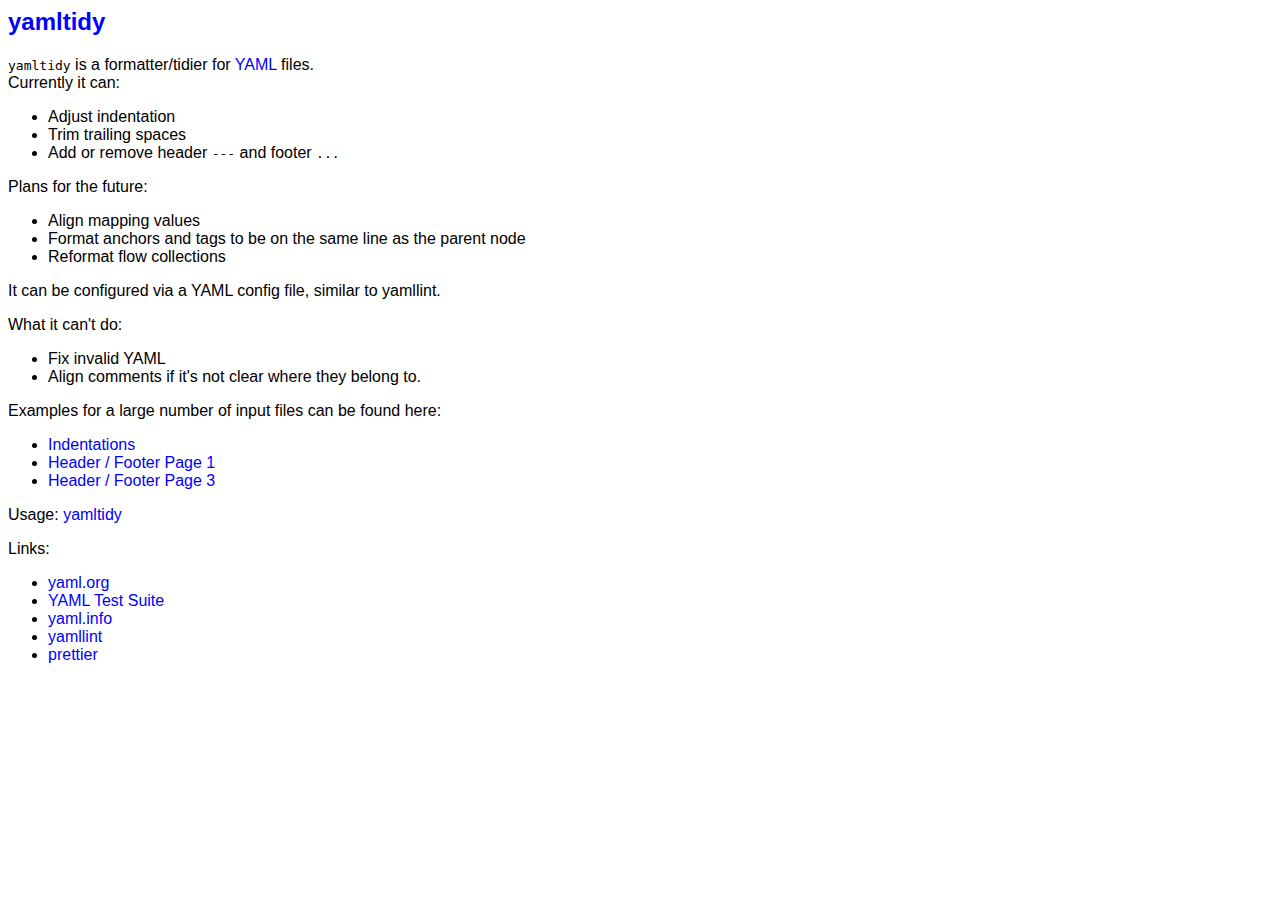
==== index.html @ d8f3a962 "Generate HTML" ====
<html>
<head>
<title>yamltidy</title>
<link rel="stylesheet" type="text/css" href="css/main.css">
<link rel="stylesheet" type="text/css" href="css/yaml.css">
</head>
<body>
<h2><a href="https://github.com/perlpunk/yamltidy">yamltidy</a></h2>

<code>yamltidy</code> is a formatter/tidier for <a href="https://yaml.org">YAML</a> files.
<br>
Currently it can:
<ul>
<li>Adjust indentation</li>
<li>Trim trailing spaces</li>
<li>Add or remove header <code>---</code> and footer <code>...</code>
</ul>
Plans for the future:
<ul>
<li>Align mapping values</li>
<li>Format anchors and tags to be on the same line as the parent node</li>
<li>Reformat flow collections</li>
</ul>

It can be configured via a YAML config file, similar to yamllint.
<p>
What it can't do:
<ul>
<li>Fix invalid YAML</li>
<li>Align comments if it's not clear where they belong to.
</ul>
</p>


<p>
Examples for a large number of input files can be found here:
<ul>
<li><a href="indent.html">Indentations</a></li>
<li><a href="header1.html">Header / Footer Page 1</a></li>
<li><a href="header2.html">Header / Footer Page 3</a></li>
</ul>

Usage:
<a href="https://github.com/perlpunk/yamltidy">yamltidy</a>

<p>
Links:
<ul>
<li><a href="https://yaml.org">yaml.org</a></li>
<li><a href="https://github.com/yaml/yaml-test-suite">YAML Test Suite</a></li>
<li><a href="https://www.yaml.info">yaml.info</a></li>
<li><a href="https://yamllint.readthedocs.io/en/stable/">yamllint</a></li>
<li><a href="https://github.com/prettier/prettier">prettier</a></li>
</ul>
</p>

</body></html>
---- css/main.css ----
body {
    font-family: Arial;
}
a {
    color: blue;
    text-decoration: none;
}
a:hover {
    background-color: #ccc;
}
pre.taglist a {
    color: #555;
}
table.highlight {
    border: 1px solid #bbb;
    border-collapse: collapse;
    box-shadow: 2px 2px 4px 1px grey;
}
table.highlight tr th, table.highlight tr td {
    border: 1px solid #bbb;
    padding: 2px 3px 2px 3px;
    vertical-align: top;
}
table.highlight tr td.yaml {
    max-width: 20em;
    font-size: 93%;
}
table.highlight tr td.id {
    font-size: 110%;
    background-color: #f8f8f8;
}
table.highlight tr td.id:target {
    background-color: yellow;
}
table.highlight tr td.input {
    border-right: 3px solid #bbb;
}
table.highlight tr th {
    background-color: #f8f8f8;
    border-bottom: 3px solid #bbb;
}
pre {
    max-width: 20em;
    padding: 2px;
    overflow-x: auto;
}
pre.error {
    border: 1px solid red;
}
pre.diff {
    border: 1px solid #ff9900;
}
---- css/yaml.css ----
span.anchor { color: green; }
/*
span.indent { background-color: #e8e8e8; }
*/
span.dash { font-weight: bold; color: magenta; }
span.colon { font-weight: bold; color: magenta; }
span.question { font-weight: bold; color: magenta; }
span.yaml_directive { color: red; }
span.tag_directive { color: red; }
span.tag { color: blue; }
span.comment { color: grey; }
span.eol { color: grey; }
span.alias { color: green; }
span.singlequote { font-weight: bold; color: green; }
span.doublequote { font-weight: bold; color: green; }
span.singlequoted { color: green; }
span.doublequoted { color: green; }
span.literal { font-weight: bold; color: magenta; }
span.folded { font-weight: bold; color: magenta; }
span.doc_start { font-weight: bold; }
span.doc_end { font-weight: bold; }
span.block_scalar_content { color: #aa7700; border-left: 2px solid #999; margin-left: -2px; }
span.tab { background-color: lightblue; }
span.error { background-color: #ff8888; }
span.trailing_space { border: 1px solid red; margin: -1px; background-color: #eee; }
span.flowseq_start { font-weight: bold; color: magenta; }
span.flowseq_end { font-weight: bold; color: magenta; }
span.flowmap_start { font-weight: bold; color: magenta; }
span.flowmap_end { font-weight: bold; color: magenta; }
span.flow_comma { font-weight: bold; color: magenta; }
span.plainkey { color: #224499; }
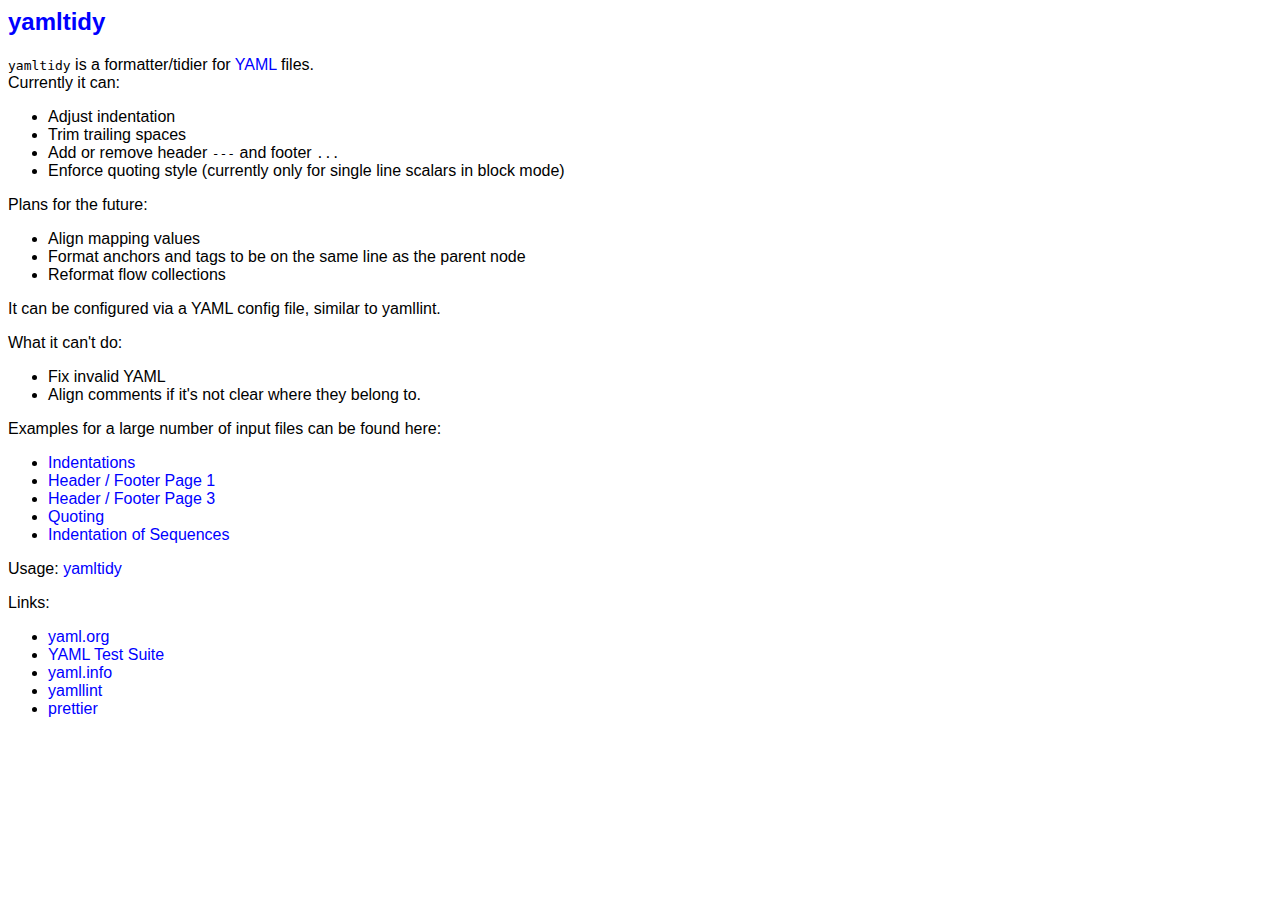
==== commit da105eb4: "Generate HTML" ====
--- a/index.html
+++ b/index.html
@@ -14,6 +14,7 @@
 <li>Adjust indentation</li>
 <li>Trim trailing spaces</li>
 <li>Add or remove header <code>---</code> and footer <code>...</code>
+<li>Enforce quoting style (currently only for single line scalars in block mode)
 </ul>
 Plans for the future:
 <ul>
@@ -38,6 +39,8 @@
 <li><a href="indent.html">Indentations</a></li>
 <li><a href="header1.html">Header / Footer Page 1</a></li>
 <li><a href="header2.html">Header / Footer Page 3</a></li>
+<li><a href="quote.html">Quoting</a></li>
+<li><a href="seqindent.html">Indentation of Sequences</a></li>
 </ul>
 
 Usage:
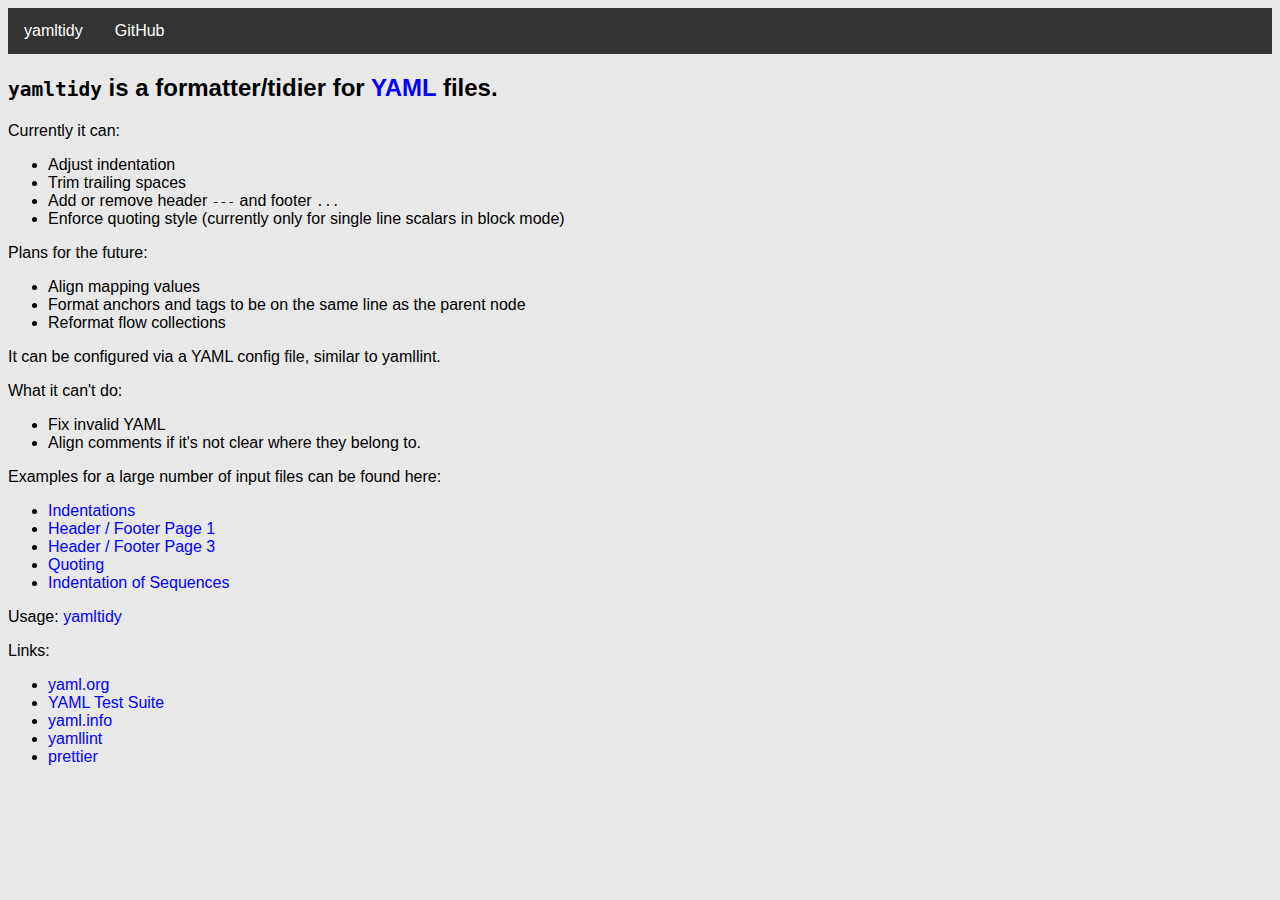
==== commit 7f79277a: "Update" ====
--- a/index.html
+++ b/index.html
@@ -5,10 +5,13 @@
 <link rel="stylesheet" type="text/css" href="css/yaml.css">
 </head>
 <body>
-<h2><a href="https://github.com/perlpunk/yamltidy">yamltidy</a></h2>
+<ul class="nav">
+  <li><a class="active" href="/">yamltidy</a></li>
+  <li><a href="https://github.com/perlpunk/yamltidy">GitHub</a></li>
+</ul>
 
-<code>yamltidy</code> is a formatter/tidier for <a href="https://yaml.org">YAML</a> files.
-<br>
+<h2><code>yamltidy</code> is a formatter/tidier for <a
+href="https://yaml.org">YAML</a> files.</h2>
 Currently it can:
 <ul>
 <li>Adjust indentation</li>
--- a/css/main.css
+++ b/css/main.css
@@ -1,4 +1,5 @@
 body {
+    background-color: #e8e8e8;
     font-family: Arial;
 }
 a {
@@ -51,3 +52,27 @@
     border: 1px solid #ff9900;
 }
 
+ul.nav {
+  list-style-type: none;
+  margin: 0;
+  margin-bottom: 5px;
+  padding: 0;
+  overflow: hidden;
+  background-color: #333;
+}
+
+ul.nav li {
+  float: left;
+}
+
+ul.nav li a {
+  display: block;
+  color: white;
+  text-align: center;
+  padding: 14px 16px;
+  text-decoration: none;
+}
+
+ul.nav li a:hover {
+  background-color: #111;
+}
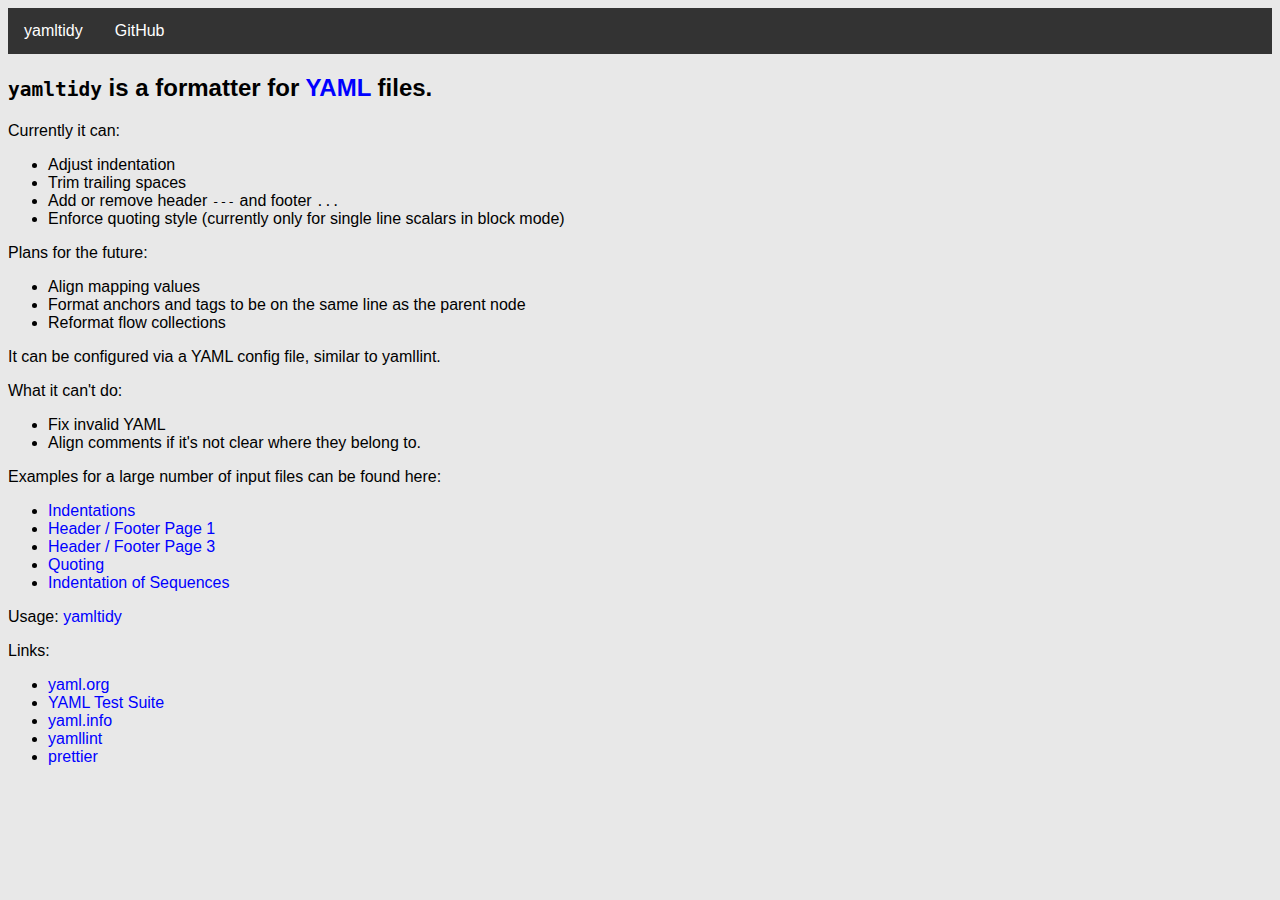
==== commit 9dd19094: "WIP" ====
--- a/index.html
+++ b/index.html
@@ -6,11 +6,11 @@
 </head>
 <body>
 <ul class="nav">
-  <li><a class="active" href="/">yamltidy</a></li>
+  <li><a class="active" href="index.html">yamltidy</a></li>
   <li><a href="https://github.com/perlpunk/yamltidy">GitHub</a></li>
 </ul>
 
-<h2><code>yamltidy</code> is a formatter/tidier for <a
+<h2><code>yamltidy</code> is a formatter for <a
 href="https://yaml.org">YAML</a> files.</h2>
 Currently it can:
 <ul>
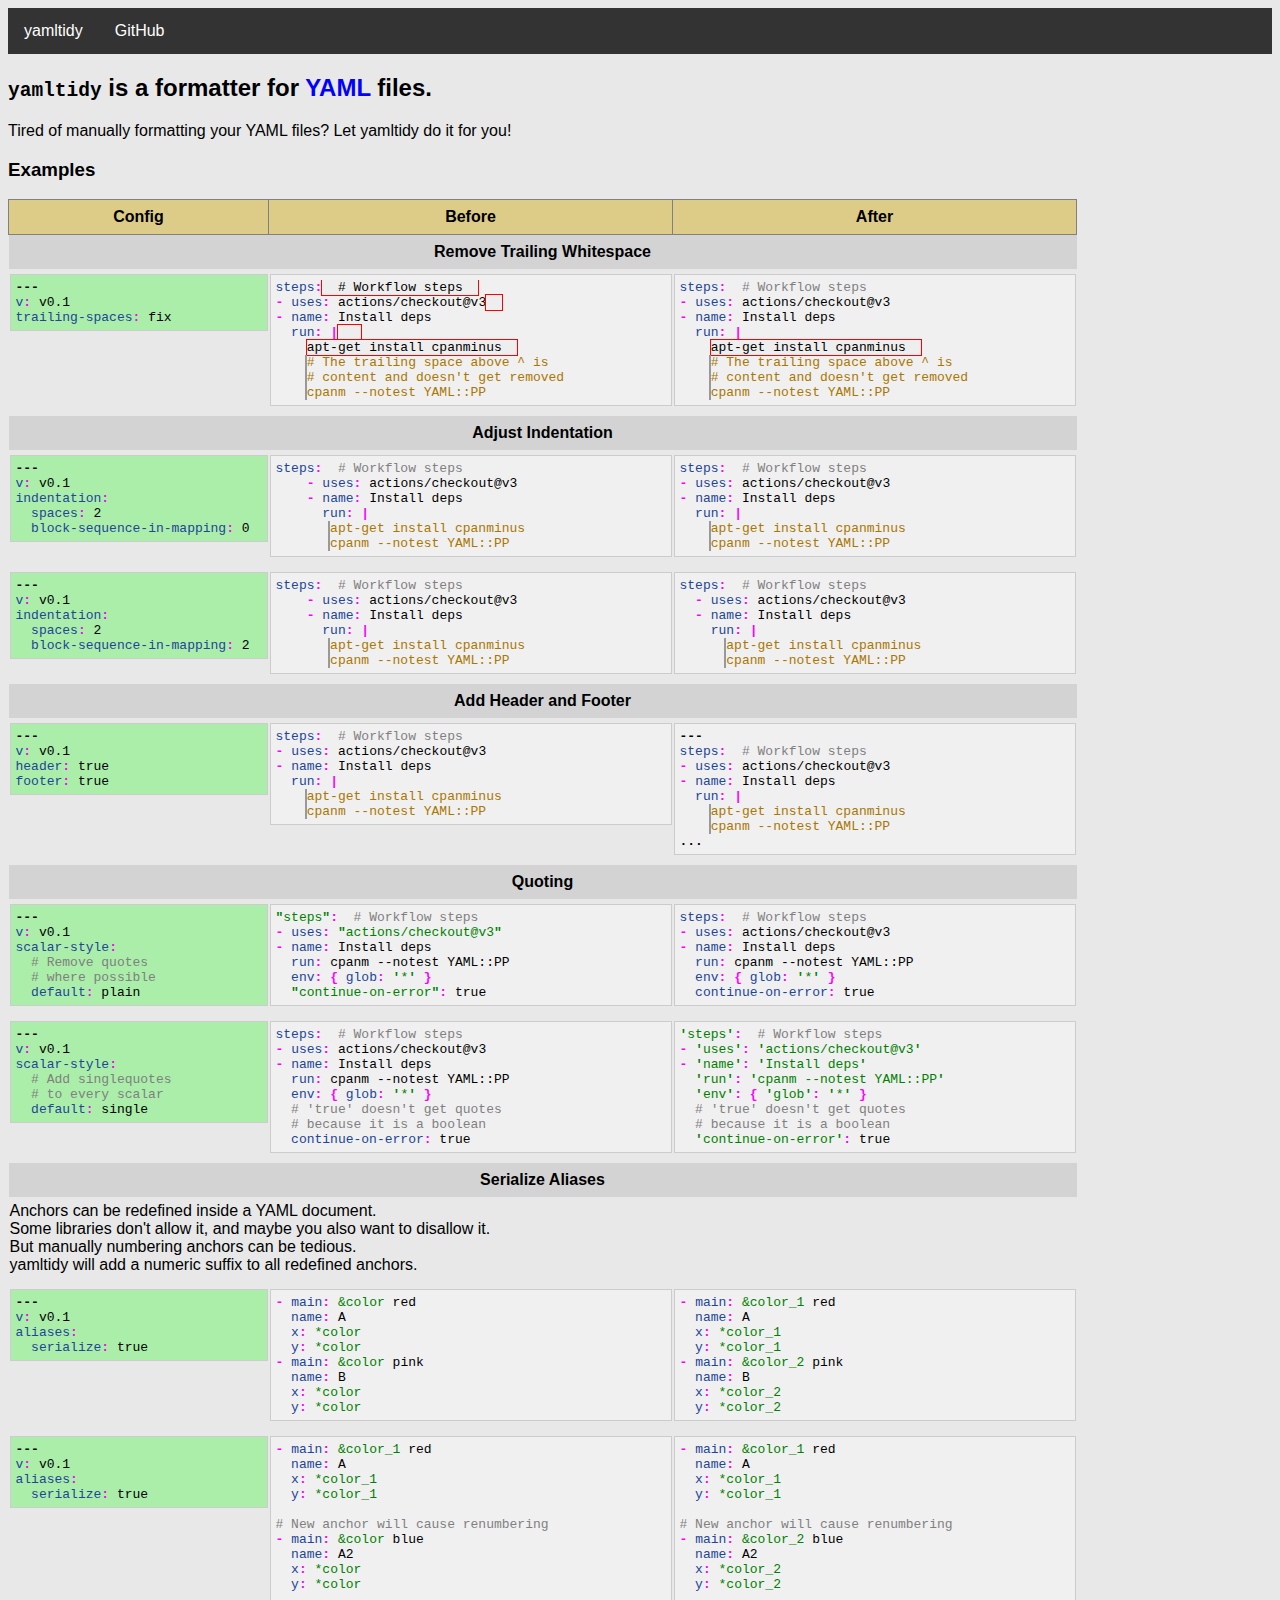
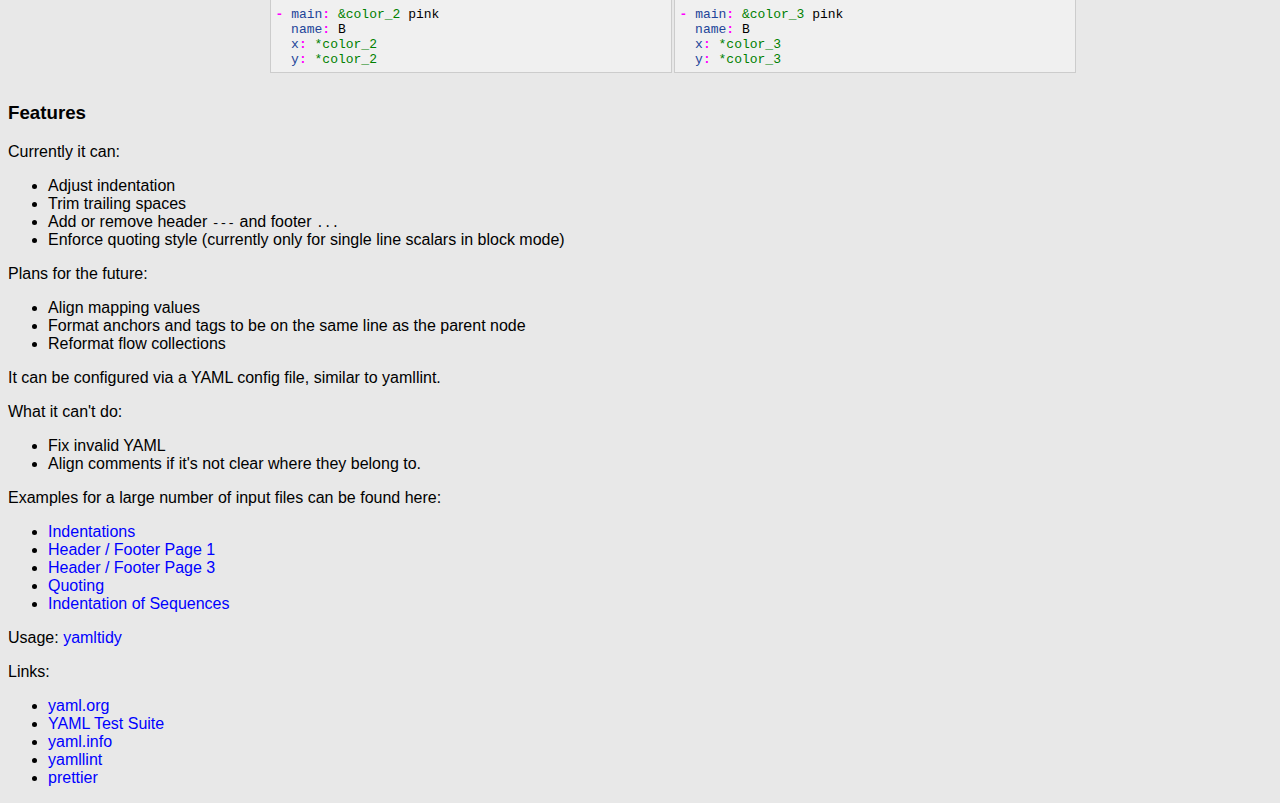
==== commit 2fdf5dd8: "Generate HTML" ====
--- a/index.html
+++ b/index.html
@@ -10,8 +10,230 @@
   <li><a href="https://github.com/perlpunk/yamltidy">GitHub</a></li>
 </ul>
 
-<h2><code>yamltidy</code> is a formatter for <a
-href="https://yaml.org">YAML</a> files.</h2>
+<h2><code>yamltidy</code> is a formatter for <a href="https://yaml.org">YAML</a> files.</h2>
+
+Tired of manually formatting your YAML files? Let yamltidy do it for you!
+
+<h3>Examples</h3>
+
+<table class="yaml-example">
+<tr class="columns"><th>Config</th><th>Before</th><th>After</th></tr>
+<tr><th colspan="3">Remove Trailing Whitespace</th></tr>
+<tr><td class="config"><div class="yaml-codebox"><pre><span class="doc_start">---</span><span class="eol">
+</span><span class="plainkey">v</span><span class="colon">:</span><span class="default"> </span><span class="default">v0.1</span><span class="eol">
+</span><span class="plainkey">trailing-spaces</span><span class="colon">:</span><span class="default"> </span><span class="default">fix</span><span class="eol">
+</span></pre></div>
+</td><td><div class="yaml-codebox"><pre><span class="plainkey">steps</span><span class="colon">:</span><span class="trailing_space">  # Workflow steps  
+</span><span class="dash">-</span><span class="default"> </span><span class="plainkey">uses</span><span class="colon">:</span><span class="default"> </span><span class="default">actions/checkout@v3</span><span class="trailing_space">  
+</span><span class="dash">-</span><span class="default"> </span><span class="plainkey">name</span><span class="colon">:</span><span class="default"> </span><span class="default">Install deps</span><span class="eol">
+</span><span class="default">  </span><span class="plainkey">run</span><span class="colon">:</span><span class="default"> </span><span class="literal">|</span><span class="trailing_space">   
+</span><span class="indent">    </span><span class="trailing_space">apt-get install cpanminus  </span><span class="eol">
+</span><span class="indent">    </span><span class="block_scalar_content"># The trailing space above ^ is</span><span class="eol">
+</span><span class="indent">    </span><span class="block_scalar_content"># content and doesn&#39;t get removed</span><span class="eol">
+</span><span class="indent">    </span><span class="block_scalar_content">cpanm --notest YAML::PP</span><span class="eol">
+</span></pre></div>
+</td><td><div class="yaml-codebox"><pre><span class="plainkey">steps</span><span class="colon">:</span><span class="eol">  # Workflow steps
+</span><span class="dash">-</span><span class="default"> </span><span class="plainkey">uses</span><span class="colon">:</span><span class="default"> </span><span class="default">actions/checkout@v3</span><span class="eol">
+</span><span class="dash">-</span><span class="default"> </span><span class="plainkey">name</span><span class="colon">:</span><span class="default"> </span><span class="default">Install deps</span><span class="eol">
+</span><span class="default">  </span><span class="plainkey">run</span><span class="colon">:</span><span class="default"> </span><span class="literal">|</span><span class="eol">
+</span><span class="indent">    </span><span class="trailing_space">apt-get install cpanminus  </span><span class="eol">
+</span><span class="indent">    </span><span class="block_scalar_content"># The trailing space above ^ is</span><span class="eol">
+</span><span class="indent">    </span><span class="block_scalar_content"># content and doesn&#39;t get removed</span><span class="eol">
+</span><span class="indent">    </span><span class="block_scalar_content">cpanm --notest YAML::PP</span><span class="eol">
+</span></pre></div>
+</td></tr>
+
+<tr><th colspan="3">Adjust Indentation</th></tr>
+<tr><td class="config"><div class="yaml-codebox"><pre><span class="doc_start">---</span><span class="eol">
+</span><span class="plainkey">v</span><span class="colon">:</span><span class="default"> </span><span class="default">v0.1</span><span class="eol">
+</span><span class="plainkey">indentation</span><span class="colon">:</span><span class="eol">
+</span><span class="default">  </span><span class="plainkey">spaces</span><span class="colon">:</span><span class="default"> </span><span class="default">2</span><span class="eol">
+</span><span class="default">  </span><span class="plainkey">block-sequence-in-mapping</span><span class="colon">:</span><span class="default"> </span><span class="default">0</span><span class="eol">
+</span></pre></div>
+</td><td><div class="yaml-codebox"><pre><span class="plainkey">steps</span><span class="colon">:</span><span class="eol">  # Workflow steps
+</span><span class="default">    </span><span class="dash">-</span><span class="default"> </span><span class="plainkey">uses</span><span class="colon">:</span><span class="default"> </span><span class="default">actions/checkout@v3</span><span class="eol">
+</span><span class="default">    </span><span class="dash">-</span><span class="default"> </span><span class="plainkey">name</span><span class="colon">:</span><span class="default"> </span><span class="default">Install deps</span><span class="eol">
+</span><span class="default">      </span><span class="plainkey">run</span><span class="colon">:</span><span class="default"> </span><span class="literal">|</span><span class="eol">
+</span><span class="indent">       </span><span class="block_scalar_content">apt-get install cpanminus</span><span class="eol">
+</span><span class="indent">       </span><span class="block_scalar_content">cpanm --notest YAML::PP</span><span class="eol">
+</span></pre></div>
+</td><td><div class="yaml-codebox"><pre><span class="plainkey">steps</span><span class="colon">:</span><span class="eol">  # Workflow steps
+</span><span class="dash">-</span><span class="default"> </span><span class="plainkey">uses</span><span class="colon">:</span><span class="default"> </span><span class="default">actions/checkout@v3</span><span class="eol">
+</span><span class="dash">-</span><span class="default"> </span><span class="plainkey">name</span><span class="colon">:</span><span class="default"> </span><span class="default">Install deps</span><span class="eol">
+</span><span class="default">  </span><span class="plainkey">run</span><span class="colon">:</span><span class="default"> </span><span class="literal">|</span><span class="eol">
+</span><span class="indent">    </span><span class="block_scalar_content">apt-get install cpanminus</span><span class="eol">
+</span><span class="indent">    </span><span class="block_scalar_content">cpanm --notest YAML::PP</span><span class="eol">
+</span></pre></div>
+</td></tr>
+<tr><td class="config"><div class="yaml-codebox"><pre><span class="doc_start">---</span><span class="eol">
+</span><span class="plainkey">v</span><span class="colon">:</span><span class="default"> </span><span class="default">v0.1</span><span class="eol">
+</span><span class="plainkey">indentation</span><span class="colon">:</span><span class="eol">
+</span><span class="default">  </span><span class="plainkey">spaces</span><span class="colon">:</span><span class="default"> </span><span class="default">2</span><span class="eol">
+</span><span class="default">  </span><span class="plainkey">block-sequence-in-mapping</span><span class="colon">:</span><span class="default"> </span><span class="default">2</span><span class="eol">
+</span></pre></div>
+</td><td><div class="yaml-codebox"><pre><span class="plainkey">steps</span><span class="colon">:</span><span class="eol">  # Workflow steps
+</span><span class="default">    </span><span class="dash">-</span><span class="default"> </span><span class="plainkey">uses</span><span class="colon">:</span><span class="default"> </span><span class="default">actions/checkout@v3</span><span class="eol">
+</span><span class="default">    </span><span class="dash">-</span><span class="default"> </span><span class="plainkey">name</span><span class="colon">:</span><span class="default"> </span><span class="default">Install deps</span><span class="eol">
+</span><span class="default">      </span><span class="plainkey">run</span><span class="colon">:</span><span class="default"> </span><span class="literal">|</span><span class="eol">
+</span><span class="indent">       </span><span class="block_scalar_content">apt-get install cpanminus</span><span class="eol">
+</span><span class="indent">       </span><span class="block_scalar_content">cpanm --notest YAML::PP</span><span class="eol">
+</span></pre></div>
+</td><td><div class="yaml-codebox"><pre><span class="plainkey">steps</span><span class="colon">:</span><span class="eol">  # Workflow steps
+</span><span class="default">  </span><span class="dash">-</span><span class="default"> </span><span class="plainkey">uses</span><span class="colon">:</span><span class="default"> </span><span class="default">actions/checkout@v3</span><span class="eol">
+</span><span class="default">  </span><span class="dash">-</span><span class="default"> </span><span class="plainkey">name</span><span class="colon">:</span><span class="default"> </span><span class="default">Install deps</span><span class="eol">
+</span><span class="default">    </span><span class="plainkey">run</span><span class="colon">:</span><span class="default"> </span><span class="literal">|</span><span class="eol">
+</span><span class="indent">      </span><span class="block_scalar_content">apt-get install cpanminus</span><span class="eol">
+</span><span class="indent">      </span><span class="block_scalar_content">cpanm --notest YAML::PP</span><span class="eol">
+</span></pre></div>
+</td></tr>
+<tr><th colspan="3">Add Header and Footer</th></tr>
+<tr><td class="config"><div class="yaml-codebox"><pre><span class="doc_start">---</span><span class="eol">
+</span><span class="plainkey">v</span><span class="colon">:</span><span class="default"> </span><span class="default">v0.1</span><span class="eol">
+</span><span class="plainkey">header</span><span class="colon">:</span><span class="default"> </span><span class="default">true</span><span class="eol">
+</span><span class="plainkey">footer</span><span class="colon">:</span><span class="default"> </span><span class="default">true</span><span class="eol">
+</span></pre></div>
+</td><td><div class="yaml-codebox"><pre><span class="plainkey">steps</span><span class="colon">:</span><span class="eol">  # Workflow steps
+</span><span class="dash">-</span><span class="default"> </span><span class="plainkey">uses</span><span class="colon">:</span><span class="default"> </span><span class="default">actions/checkout@v3</span><span class="eol">
+</span><span class="dash">-</span><span class="default"> </span><span class="plainkey">name</span><span class="colon">:</span><span class="default"> </span><span class="default">Install deps</span><span class="eol">
+</span><span class="default">  </span><span class="plainkey">run</span><span class="colon">:</span><span class="default"> </span><span class="literal">|</span><span class="eol">
+</span><span class="indent">    </span><span class="block_scalar_content">apt-get install cpanminus</span><span class="eol">
+</span><span class="indent">    </span><span class="block_scalar_content">cpanm --notest YAML::PP</span><span class="eol">
+</span></pre></div>
+</td><td><div class="yaml-codebox"><pre><span class="doc_start">---</span><span class="eol">
+</span><span class="plainkey">steps</span><span class="colon">:</span><span class="eol">  # Workflow steps
+</span><span class="dash">-</span><span class="default"> </span><span class="plainkey">uses</span><span class="colon">:</span><span class="default"> </span><span class="default">actions/checkout@v3</span><span class="eol">
+</span><span class="dash">-</span><span class="default"> </span><span class="plainkey">name</span><span class="colon">:</span><span class="default"> </span><span class="default">Install deps</span><span class="eol">
+</span><span class="default">  </span><span class="plainkey">run</span><span class="colon">:</span><span class="default"> </span><span class="literal">|</span><span class="eol">
+</span><span class="indent">    </span><span class="block_scalar_content">apt-get install cpanminus</span><span class="eol">
+</span><span class="indent">    </span><span class="block_scalar_content">cpanm --notest YAML::PP</span><span class="eol">
+</span><span class="doc_end">...</span><span class="eol">
+</span></pre></div>
+</td></tr>
+
+<tr><th colspan="3">Quoting</th></tr>
+<tr><td class="config"><div class="yaml-codebox"><pre><span class="doc_start">---</span><span class="eol">
+</span><span class="plainkey">v</span><span class="colon">:</span><span class="default"> </span><span class="default">v0.1</span><span class="eol">
+</span><span class="plainkey">scalar-style</span><span class="colon">:</span><span class="eol">
+</span><span class="eol">  # Remove quotes
+</span><span class="eol">  # where possible
+</span><span class="default">  </span><span class="plainkey">default</span><span class="colon">:</span><span class="default"> </span><span class="default">plain</span><span class="eol">
+</span></pre></div>
+</td><td><div class="yaml-codebox"><pre><span class="doublequote">&quot;</span><span class="doublequoted">steps</span><span class="doublequote">&quot;</span><span class="colon">:</span><span class="eol">  # Workflow steps
+</span><span class="dash">-</span><span class="default"> </span><span class="plainkey">uses</span><span class="colon">:</span><span class="default"> </span><span class="doublequote">&quot;</span><span class="doublequoted">actions/checkout@v3</span><span class="doublequote">&quot;</span><span class="eol">
+</span><span class="dash">-</span><span class="default"> </span><span class="plainkey">name</span><span class="colon">:</span><span class="default"> </span><span class="default">Install deps</span><span class="eol">
+</span><span class="default">  </span><span class="plainkey">run</span><span class="colon">:</span><span class="default"> </span><span class="default">cpanm --notest YAML::PP</span><span class="eol">
+</span><span class="default">  </span><span class="plainkey">env</span><span class="colon">:</span><span class="default"> </span><span class="flowmap_start">{</span><span class="default"> </span><span class="plainkey">glob</span><span class="colon">:</span><span class="default"> </span><span class="singlequote">&#39;</span><span class="singlequoted">*</span><span class="singlequote">&#39;</span><span class="default"> </span><span class="flowmap_end">}</span><span class="eol">
+</span><span class="default">  </span><span class="doublequote">&quot;</span><span class="doublequoted">continue-on-error</span><span class="doublequote">&quot;</span><span class="colon">:</span><span class="default"> </span><span class="default">true</span><span class="eol">
+</span></pre></div>
+</td><td><div class="yaml-codebox"><pre><span class="plainkey">steps</span><span class="colon">:</span><span class="eol">  # Workflow steps
+</span><span class="dash">-</span><span class="default"> </span><span class="plainkey">uses</span><span class="colon">:</span><span class="default"> </span><span class="default">actions/checkout@v3</span><span class="eol">
+</span><span class="dash">-</span><span class="default"> </span><span class="plainkey">name</span><span class="colon">:</span><span class="default"> </span><span class="default">Install deps</span><span class="eol">
+</span><span class="default">  </span><span class="plainkey">run</span><span class="colon">:</span><span class="default"> </span><span class="default">cpanm --notest YAML::PP</span><span class="eol">
+</span><span class="default">  </span><span class="plainkey">env</span><span class="colon">:</span><span class="default"> </span><span class="flowmap_start">{</span><span class="default"> </span><span class="plainkey">glob</span><span class="colon">:</span><span class="default"> </span><span class="singlequote">&#39;</span><span class="singlequoted">*</span><span class="singlequote">&#39;</span><span class="default"> </span><span class="flowmap_end">}</span><span class="eol">
+</span><span class="default">  </span><span class="plainkey">continue-on-error</span><span class="colon">:</span><span class="default"> </span><span class="default">true</span><span class="eol">
+</span></pre></div>
+</td></tr>
+<tr><td class="config"><div class="yaml-codebox"><pre><span class="doc_start">---</span><span class="eol">
+</span><span class="plainkey">v</span><span class="colon">:</span><span class="default"> </span><span class="default">v0.1</span><span class="eol">
+</span><span class="plainkey">scalar-style</span><span class="colon">:</span><span class="eol">
+</span><span class="eol">  # Add singlequotes
+</span><span class="eol">  # to every scalar
+</span><span class="default">  </span><span class="plainkey">default</span><span class="colon">:</span><span class="default"> </span><span class="default">single</span><span class="eol">
+</span></pre></div>
+</td><td><div class="yaml-codebox"><pre><span class="plainkey">steps</span><span class="colon">:</span><span class="eol">  # Workflow steps
+</span><span class="dash">-</span><span class="default"> </span><span class="plainkey">uses</span><span class="colon">:</span><span class="default"> </span><span class="default">actions/checkout@v3</span><span class="eol">
+</span><span class="dash">-</span><span class="default"> </span><span class="plainkey">name</span><span class="colon">:</span><span class="default"> </span><span class="default">Install deps</span><span class="eol">
+</span><span class="default">  </span><span class="plainkey">run</span><span class="colon">:</span><span class="default"> </span><span class="default">cpanm --notest YAML::PP</span><span class="eol">
+</span><span class="default">  </span><span class="plainkey">env</span><span class="colon">:</span><span class="default"> </span><span class="flowmap_start">{</span><span class="default"> </span><span class="plainkey">glob</span><span class="colon">:</span><span class="default"> </span><span class="singlequote">&#39;</span><span class="singlequoted">*</span><span class="singlequote">&#39;</span><span class="default"> </span><span class="flowmap_end">}</span><span class="eol">
+</span><span class="eol">  # &#39;true&#39; doesn&#39;t get quotes
+</span><span class="eol">  # because it is a boolean
+</span><span class="default">  </span><span class="plainkey">continue-on-error</span><span class="colon">:</span><span class="default"> </span><span class="default">true</span><span class="eol">
+</span></pre></div>
+</td><td><div class="yaml-codebox"><pre><span class="singlequote">&#39;</span><span class="singlequoted">steps</span><span class="singlequote">&#39;</span><span class="colon">:</span><span class="eol">  # Workflow steps
+</span><span class="dash">-</span><span class="default"> </span><span class="singlequote">&#39;</span><span class="singlequoted">uses</span><span class="singlequote">&#39;</span><span class="colon">:</span><span class="default"> </span><span class="singlequote">&#39;</span><span class="singlequoted">actions/checkout@v3</span><span class="singlequote">&#39;</span><span class="eol">
+</span><span class="dash">-</span><span class="default"> </span><span class="singlequote">&#39;</span><span class="singlequoted">name</span><span class="singlequote">&#39;</span><span class="colon">:</span><span class="default"> </span><span class="singlequote">&#39;</span><span class="singlequoted">Install deps</span><span class="singlequote">&#39;</span><span class="eol">
+</span><span class="default">  </span><span class="singlequote">&#39;</span><span class="singlequoted">run</span><span class="singlequote">&#39;</span><span class="colon">:</span><span class="default"> </span><span class="singlequote">&#39;</span><span class="singlequoted">cpanm --notest YAML::PP</span><span class="singlequote">&#39;</span><span class="eol">
+</span><span class="default">  </span><span class="singlequote">&#39;</span><span class="singlequoted">env</span><span class="singlequote">&#39;</span><span class="colon">:</span><span class="default"> </span><span class="flowmap_start">{</span><span class="default"> </span><span class="singlequote">&#39;</span><span class="singlequoted">glob</span><span class="singlequote">&#39;</span><span class="colon">:</span><span class="default"> </span><span class="singlequote">&#39;</span><span class="singlequoted">*</span><span class="singlequote">&#39;</span><span class="default"> </span><span class="flowmap_end">}</span><span class="eol">
+</span><span class="eol">  # &#39;true&#39; doesn&#39;t get quotes
+</span><span class="eol">  # because it is a boolean
+</span><span class="default">  </span><span class="singlequote">&#39;</span><span class="singlequoted">continue-on-error</span><span class="singlequote">&#39;</span><span class="colon">:</span><span class="default"> </span><span class="default">true</span><span class="eol">
+</span></pre></div>
+</td></tr>
+
+<tr><th colspan="3">Serialize Aliases</th></tr>
+<tr><td colspan="3">
+Anchors can be redefined inside a YAML document.<br>
+Some libraries don't allow it, and maybe you also want to disallow it.<br>
+But manually numbering anchors can be tedious.<br>
+yamltidy will add a numeric suffix to all redefined anchors.
+</td></tr>
+<tr><td class="config"><div class="yaml-codebox"><pre><span class="doc_start">---</span><span class="eol">
+</span><span class="plainkey">v</span><span class="colon">:</span><span class="default"> </span><span class="default">v0.1</span><span class="eol">
+</span><span class="plainkey">aliases</span><span class="colon">:</span><span class="eol">
+</span><span class="default">  </span><span class="plainkey">serialize</span><span class="colon">:</span><span class="default"> </span><span class="default">true</span><span class="eol">
+</span></pre></div>
+</td><td><div class="yaml-codebox"><pre><span class="dash">-</span><span class="default"> </span><span class="plainkey">main</span><span class="colon">:</span><span class="default"> </span><span class="anchor">&amp;color</span><span class="default"> </span><span class="default">red</span><span class="eol">
+</span><span class="default">  </span><span class="plainkey">name</span><span class="colon">:</span><span class="default"> </span><span class="default">A</span><span class="eol">
+</span><span class="default">  </span><span class="plainkey">x</span><span class="colon">:</span><span class="default"> </span><span class="alias">*color</span><span class="eol">
+</span><span class="default">  </span><span class="plainkey">y</span><span class="colon">:</span><span class="default"> </span><span class="alias">*color</span><span class="eol">
+</span><span class="dash">-</span><span class="default"> </span><span class="plainkey">main</span><span class="colon">:</span><span class="default"> </span><span class="anchor">&amp;color</span><span class="default"> </span><span class="default">pink</span><span class="eol">
+</span><span class="default">  </span><span class="plainkey">name</span><span class="colon">:</span><span class="default"> </span><span class="default">B</span><span class="eol">
+</span><span class="default">  </span><span class="plainkey">x</span><span class="colon">:</span><span class="default"> </span><span class="alias">*color</span><span class="eol">
+</span><span class="default">  </span><span class="plainkey">y</span><span class="colon">:</span><span class="default"> </span><span class="alias">*color</span><span class="eol">
+</span></pre></div>
+</td><td><div class="yaml-codebox"><pre><span class="dash">-</span><span class="default"> </span><span class="plainkey">main</span><span class="colon">:</span><span class="default"> </span><span class="anchor">&amp;color_1</span><span class="default"> </span><span class="default">red</span><span class="eol">
+</span><span class="default">  </span><span class="plainkey">name</span><span class="colon">:</span><span class="default"> </span><span class="default">A</span><span class="eol">
+</span><span class="default">  </span><span class="plainkey">x</span><span class="colon">:</span><span class="default"> </span><span class="alias">*color_1</span><span class="eol">
+</span><span class="default">  </span><span class="plainkey">y</span><span class="colon">:</span><span class="default"> </span><span class="alias">*color_1</span><span class="eol">
+</span><span class="dash">-</span><span class="default"> </span><span class="plainkey">main</span><span class="colon">:</span><span class="default"> </span><span class="anchor">&amp;color_2</span><span class="default"> </span><span class="default">pink</span><span class="eol">
+</span><span class="default">  </span><span class="plainkey">name</span><span class="colon">:</span><span class="default"> </span><span class="default">B</span><span class="eol">
+</span><span class="default">  </span><span class="plainkey">x</span><span class="colon">:</span><span class="default"> </span><span class="alias">*color_2</span><span class="eol">
+</span><span class="default">  </span><span class="plainkey">y</span><span class="colon">:</span><span class="default"> </span><span class="alias">*color_2</span><span class="eol">
+</span></pre></div>
+</td></tr>
+<tr><td class="config"><div class="yaml-codebox"><pre><span class="doc_start">---</span><span class="eol">
+</span><span class="plainkey">v</span><span class="colon">:</span><span class="default"> </span><span class="default">v0.1</span><span class="eol">
+</span><span class="plainkey">aliases</span><span class="colon">:</span><span class="eol">
+</span><span class="default">  </span><span class="plainkey">serialize</span><span class="colon">:</span><span class="default"> </span><span class="default">true</span><span class="eol">
+</span></pre></div>
+</td><td><div class="yaml-codebox"><pre><span class="dash">-</span><span class="default"> </span><span class="plainkey">main</span><span class="colon">:</span><span class="default"> </span><span class="anchor">&amp;color_1</span><span class="default"> </span><span class="default">red</span><span class="eol">
+</span><span class="default">  </span><span class="plainkey">name</span><span class="colon">:</span><span class="default"> </span><span class="default">A</span><span class="eol">
+</span><span class="default">  </span><span class="plainkey">x</span><span class="colon">:</span><span class="default"> </span><span class="alias">*color_1</span><span class="eol">
+</span><span class="default">  </span><span class="plainkey">y</span><span class="colon">:</span><span class="default"> </span><span class="alias">*color_1</span><span class="eol">
+</span><span class="eol">
+</span><span class="eol"># New anchor will cause renumbering
+</span><span class="dash">-</span><span class="default"> </span><span class="plainkey">main</span><span class="colon">:</span><span class="default"> </span><span class="anchor">&amp;color</span><span class="default"> </span><span class="default">blue</span><span class="eol">
+</span><span class="default">  </span><span class="plainkey">name</span><span class="colon">:</span><span class="default"> </span><span class="default">A2</span><span class="eol">
+</span><span class="default">  </span><span class="plainkey">x</span><span class="colon">:</span><span class="default"> </span><span class="alias">*color</span><span class="eol">
+</span><span class="default">  </span><span class="plainkey">y</span><span class="colon">:</span><span class="default"> </span><span class="alias">*color</span><span class="eol">
+</span><span class="eol">
+</span><span class="dash">-</span><span class="default"> </span><span class="plainkey">main</span><span class="colon">:</span><span class="default"> </span><span class="anchor">&amp;color_2</span><span class="default"> </span><span class="default">pink</span><span class="eol">
+</span><span class="default">  </span><span class="plainkey">name</span><span class="colon">:</span><span class="default"> </span><span class="default">B</span><span class="eol">
+</span><span class="default">  </span><span class="plainkey">x</span><span class="colon">:</span><span class="default"> </span><span class="alias">*color_2</span><span class="eol">
+</span><span class="default">  </span><span class="plainkey">y</span><span class="colon">:</span><span class="default"> </span><span class="alias">*color_2</span><span class="eol">
+</span></pre></div>
+</td><td><div class="yaml-codebox"><pre><span class="dash">-</span><span class="default"> </span><span class="plainkey">main</span><span class="colon">:</span><span class="default"> </span><span class="anchor">&amp;color_1</span><span class="default"> </span><span class="default">red</span><span class="eol">
+</span><span class="default">  </span><span class="plainkey">name</span><span class="colon">:</span><span class="default"> </span><span class="default">A</span><span class="eol">
+</span><span class="default">  </span><span class="plainkey">x</span><span class="colon">:</span><span class="default"> </span><span class="alias">*color_1</span><span class="eol">
+</span><span class="default">  </span><span class="plainkey">y</span><span class="colon">:</span><span class="default"> </span><span class="alias">*color_1</span><span class="eol">
+</span><span class="eol">
+</span><span class="eol"># New anchor will cause renumbering
+</span><span class="dash">-</span><span class="default"> </span><span class="plainkey">main</span><span class="colon">:</span><span class="default"> </span><span class="anchor">&amp;color_2</span><span class="default"> </span><span class="default">blue</span><span class="eol">
+</span><span class="default">  </span><span class="plainkey">name</span><span class="colon">:</span><span class="default"> </span><span class="default">A2</span><span class="eol">
+</span><span class="default">  </span><span class="plainkey">x</span><span class="colon">:</span><span class="default"> </span><span class="alias">*color_2</span><span class="eol">
+</span><span class="default">  </span><span class="plainkey">y</span><span class="colon">:</span><span class="default"> </span><span class="alias">*color_2</span><span class="eol">
+</span><span class="eol">
+</span><span class="dash">-</span><span class="default"> </span><span class="plainkey">main</span><span class="colon">:</span><span class="default"> </span><span class="anchor">&amp;color_3</span><span class="default"> </span><span class="default">pink</span><span class="eol">
+</span><span class="default">  </span><span class="plainkey">name</span><span class="colon">:</span><span class="default"> </span><span class="default">B</span><span class="eol">
+</span><span class="default">  </span><span class="plainkey">x</span><span class="colon">:</span><span class="default"> </span><span class="alias">*color_3</span><span class="eol">
+</span><span class="default">  </span><span class="plainkey">y</span><span class="colon">:</span><span class="default"> </span><span class="alias">*color_3</span><span class="eol">
+</span></pre></div>
+</td></tr>
+
+</table>
+
+<h3>Features</h3>
+
 Currently it can:
 <ul>
 <li>Adjust indentation</li>
@@ -47,7 +269,7 @@
 </ul>
 
 Usage:
-<a href="https://github.com/perlpunk/yamltidy">yamltidy</a>
+<a href="https://github.com/perlpunk/yamltidy#Usage">yamltidy</a>
 
 <p>
 Links:
--- a/css/main.css
+++ b/css/main.css
@@ -76,3 +76,41 @@
 ul.nav li a:hover {
   background-color: #111;
 }
+
+table.yaml-example {
+    border: 0px solid #bbb;
+    border-collapse: collapse;
+}
+table.yaml-example tr.columns th {
+    background-color: #ddcc88;
+    border: 1px solid gray;
+}
+table.yaml-example tr th {
+    background-color: lightgrey;
+    padding: 0.5em;
+    margin-top: 5px;
+    border: 0px solid #bbb;
+}
+table.yaml-example tr td {
+    border: 0px solid #bbb;
+    padding-top: 5px;
+    padding-bottom: 10px;
+    vertical-align: top;
+}
+table.yaml-example tr td.config div.yaml-codebox {
+    background-color: #aaeeaa;
+    width: 16em !important;
+    max-width: 16em !important;
+}
+
+div.yaml-codebox {
+    border: 1px solid #cccccc;
+    width: 25em;
+    background-color: #f0f0f0;
+}
+div.yaml-codebox pre {
+    width: 25em !important;
+    max-width: 25em !important;
+    padding: 0px !important;
+    margin: 5px !important;
+}
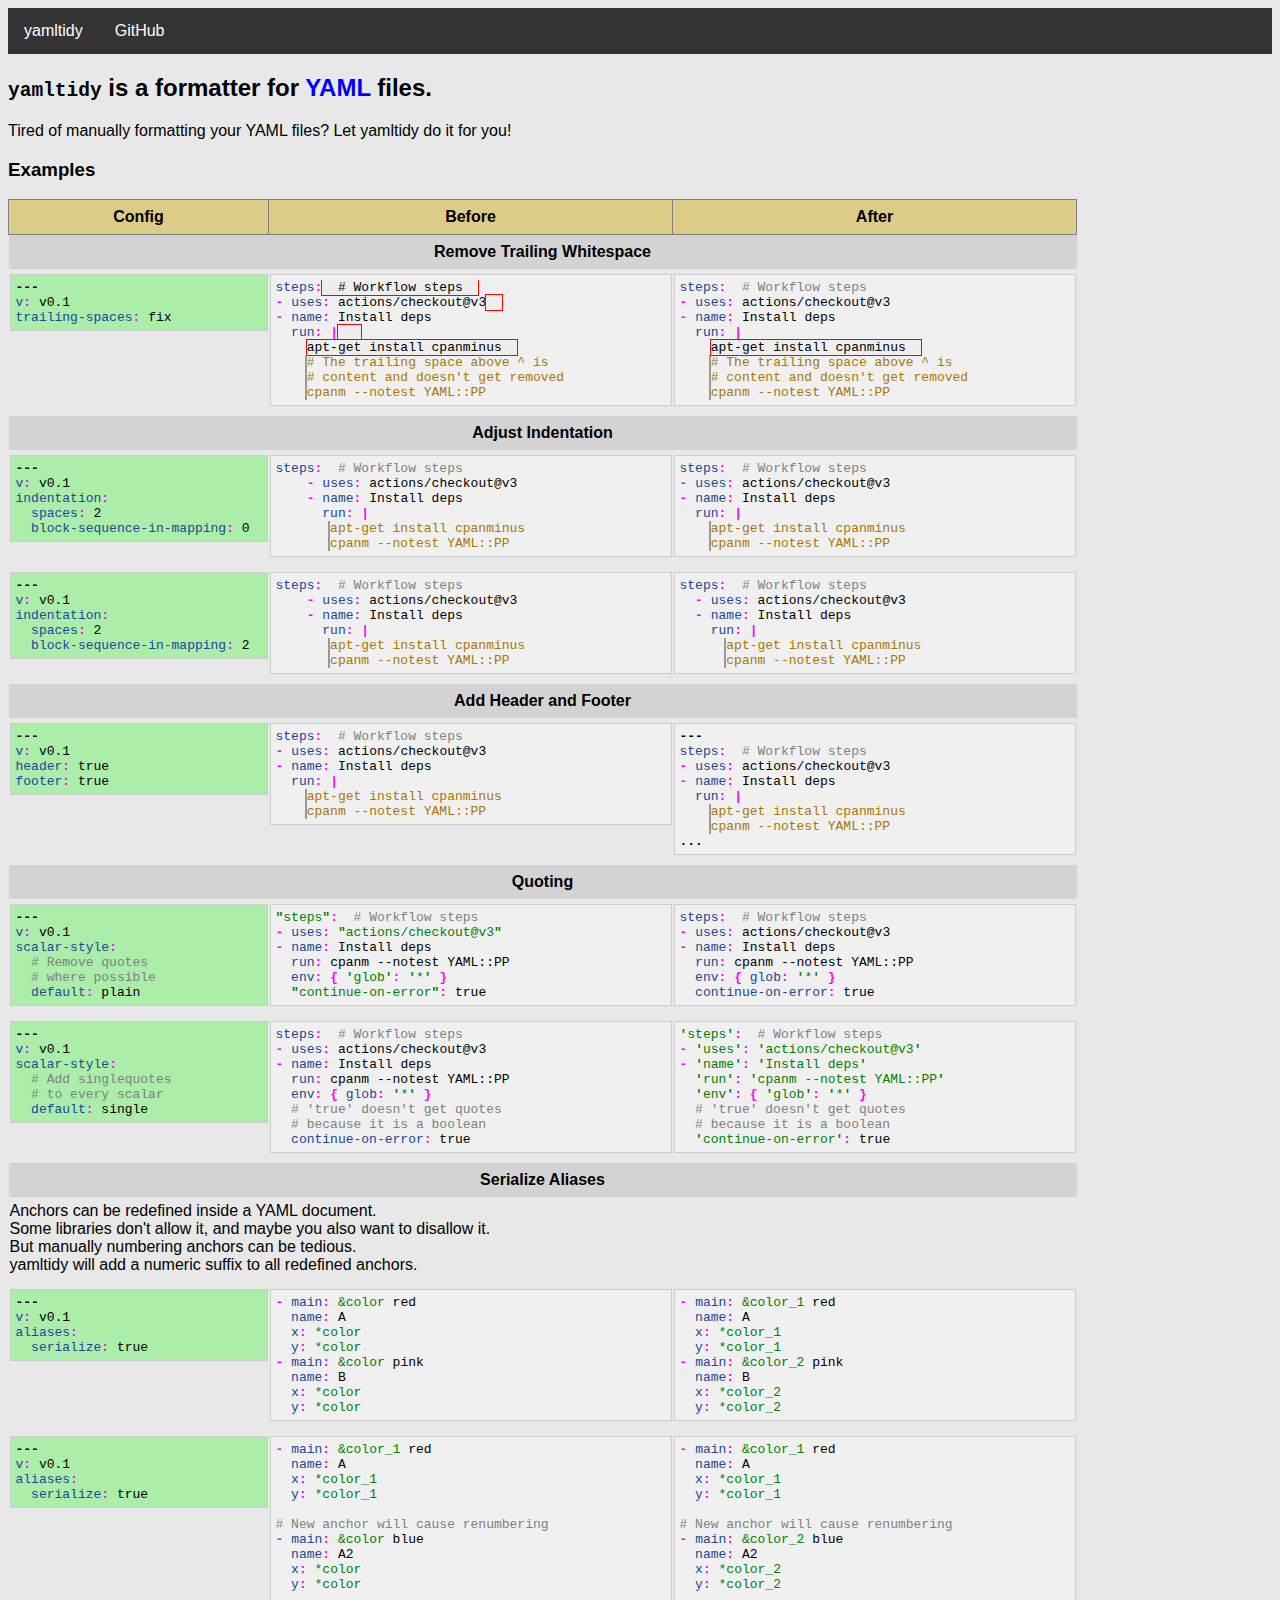
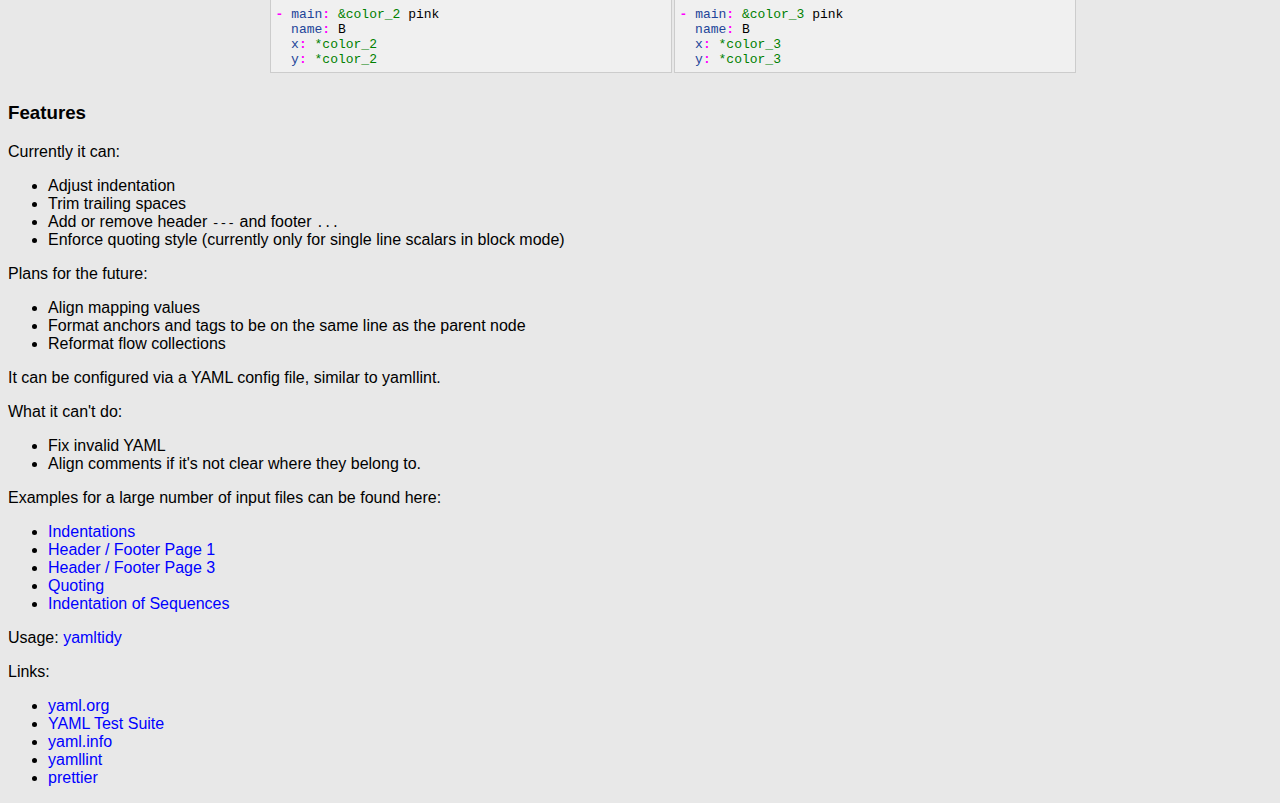
==== commit 011039f7: "Generate HTML" ====
--- a/index.html
+++ b/index.html
@@ -122,7 +122,7 @@
 </span><span class="dash">-</span><span class="default"> </span><span class="plainkey">uses</span><span class="colon">:</span><span class="default"> </span><span class="doublequote">&quot;</span><span class="doublequoted">actions/checkout@v3</span><span class="doublequote">&quot;</span><span class="eol">
 </span><span class="dash">-</span><span class="default"> </span><span class="plainkey">name</span><span class="colon">:</span><span class="default"> </span><span class="default">Install deps</span><span class="eol">
 </span><span class="default">  </span><span class="plainkey">run</span><span class="colon">:</span><span class="default"> </span><span class="default">cpanm --notest YAML::PP</span><span class="eol">
-</span><span class="default">  </span><span class="plainkey">env</span><span class="colon">:</span><span class="default"> </span><span class="flowmap_start">{</span><span class="default"> </span><span class="plainkey">glob</span><span class="colon">:</span><span class="default"> </span><span class="singlequote">&#39;</span><span class="singlequoted">*</span><span class="singlequote">&#39;</span><span class="default"> </span><span class="flowmap_end">}</span><span class="eol">
+</span><span class="default">  </span><span class="plainkey">env</span><span class="colon">:</span><span class="default"> </span><span class="flowmap_start">{</span><span class="default"> </span><span class="singlequote">&#39;</span><span class="singlequoted">glob</span><span class="singlequote">&#39;</span><span class="colon">:</span><span class="default"> </span><span class="singlequote">&#39;</span><span class="singlequoted">*</span><span class="singlequote">&#39;</span><span class="default"> </span><span class="flowmap_end">}</span><span class="eol">
 </span><span class="default">  </span><span class="doublequote">&quot;</span><span class="doublequoted">continue-on-error</span><span class="doublequote">&quot;</span><span class="colon">:</span><span class="default"> </span><span class="default">true</span><span class="eol">
 </span></pre></div>
 </td><td><div class="yaml-codebox"><pre><span class="plainkey">steps</span><span class="colon">:</span><span class="eol">  # Workflow steps
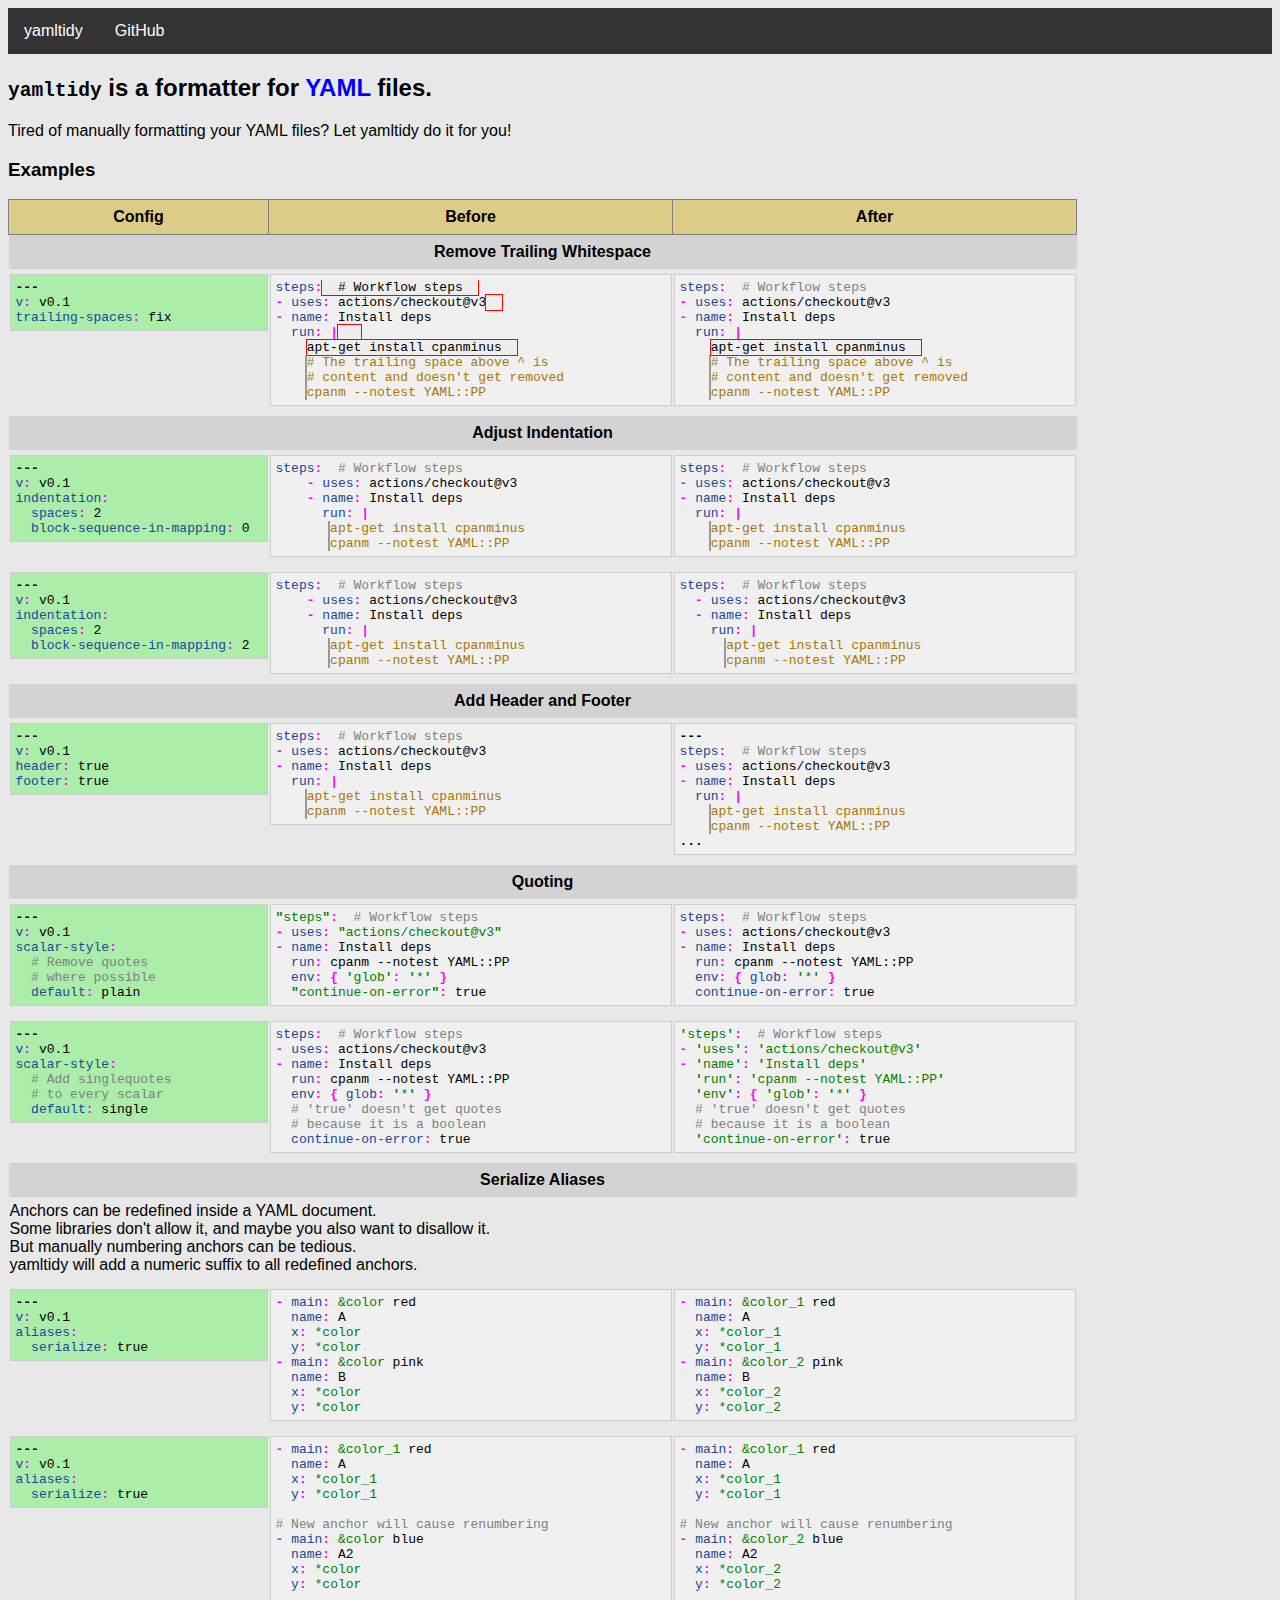
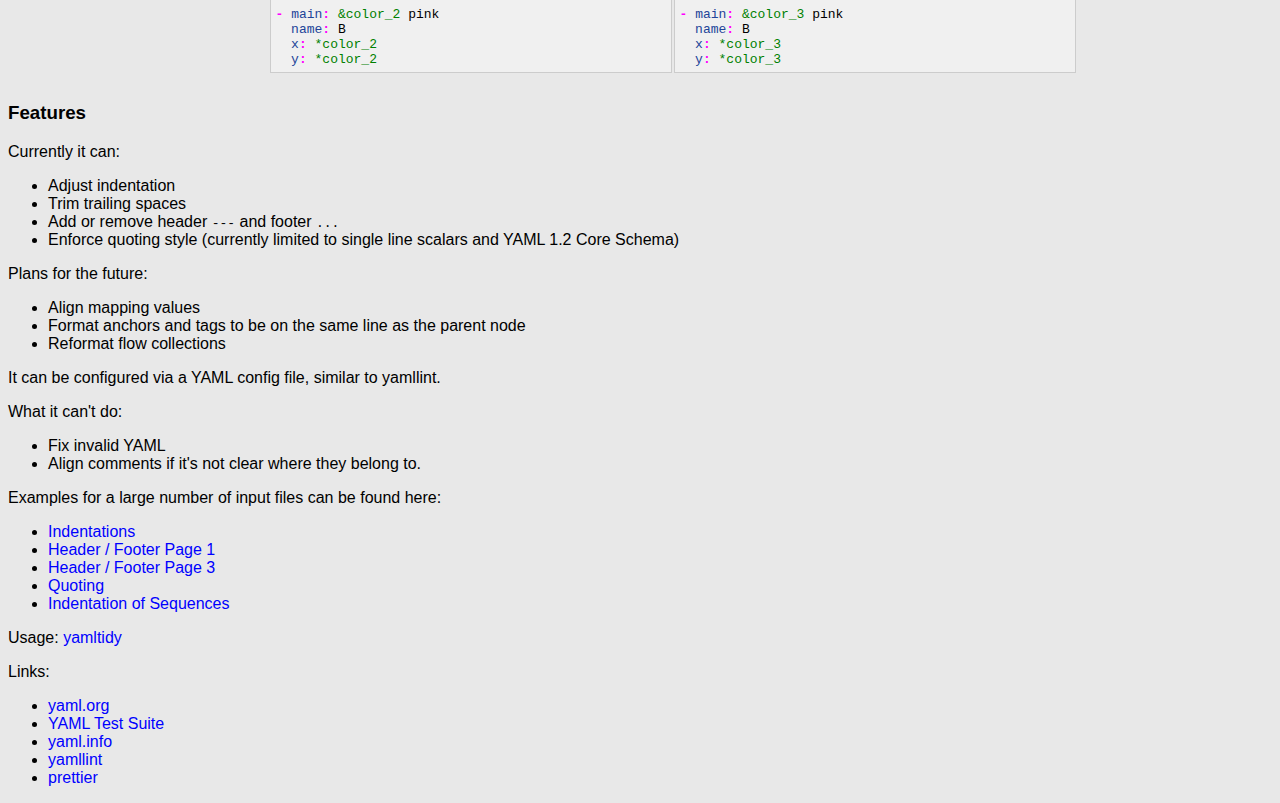
==== commit ccf0e26f: "Generate HTML" ====
--- a/index.html
+++ b/index.html
@@ -239,7 +239,7 @@
 <li>Adjust indentation</li>
 <li>Trim trailing spaces</li>
 <li>Add or remove header <code>---</code> and footer <code>...</code>
-<li>Enforce quoting style (currently only for single line scalars in block mode)
+<li>Enforce quoting style (currently limited to single line scalars and YAML 1.2 Core Schema)
 </ul>
 Plans for the future:
 <ul>
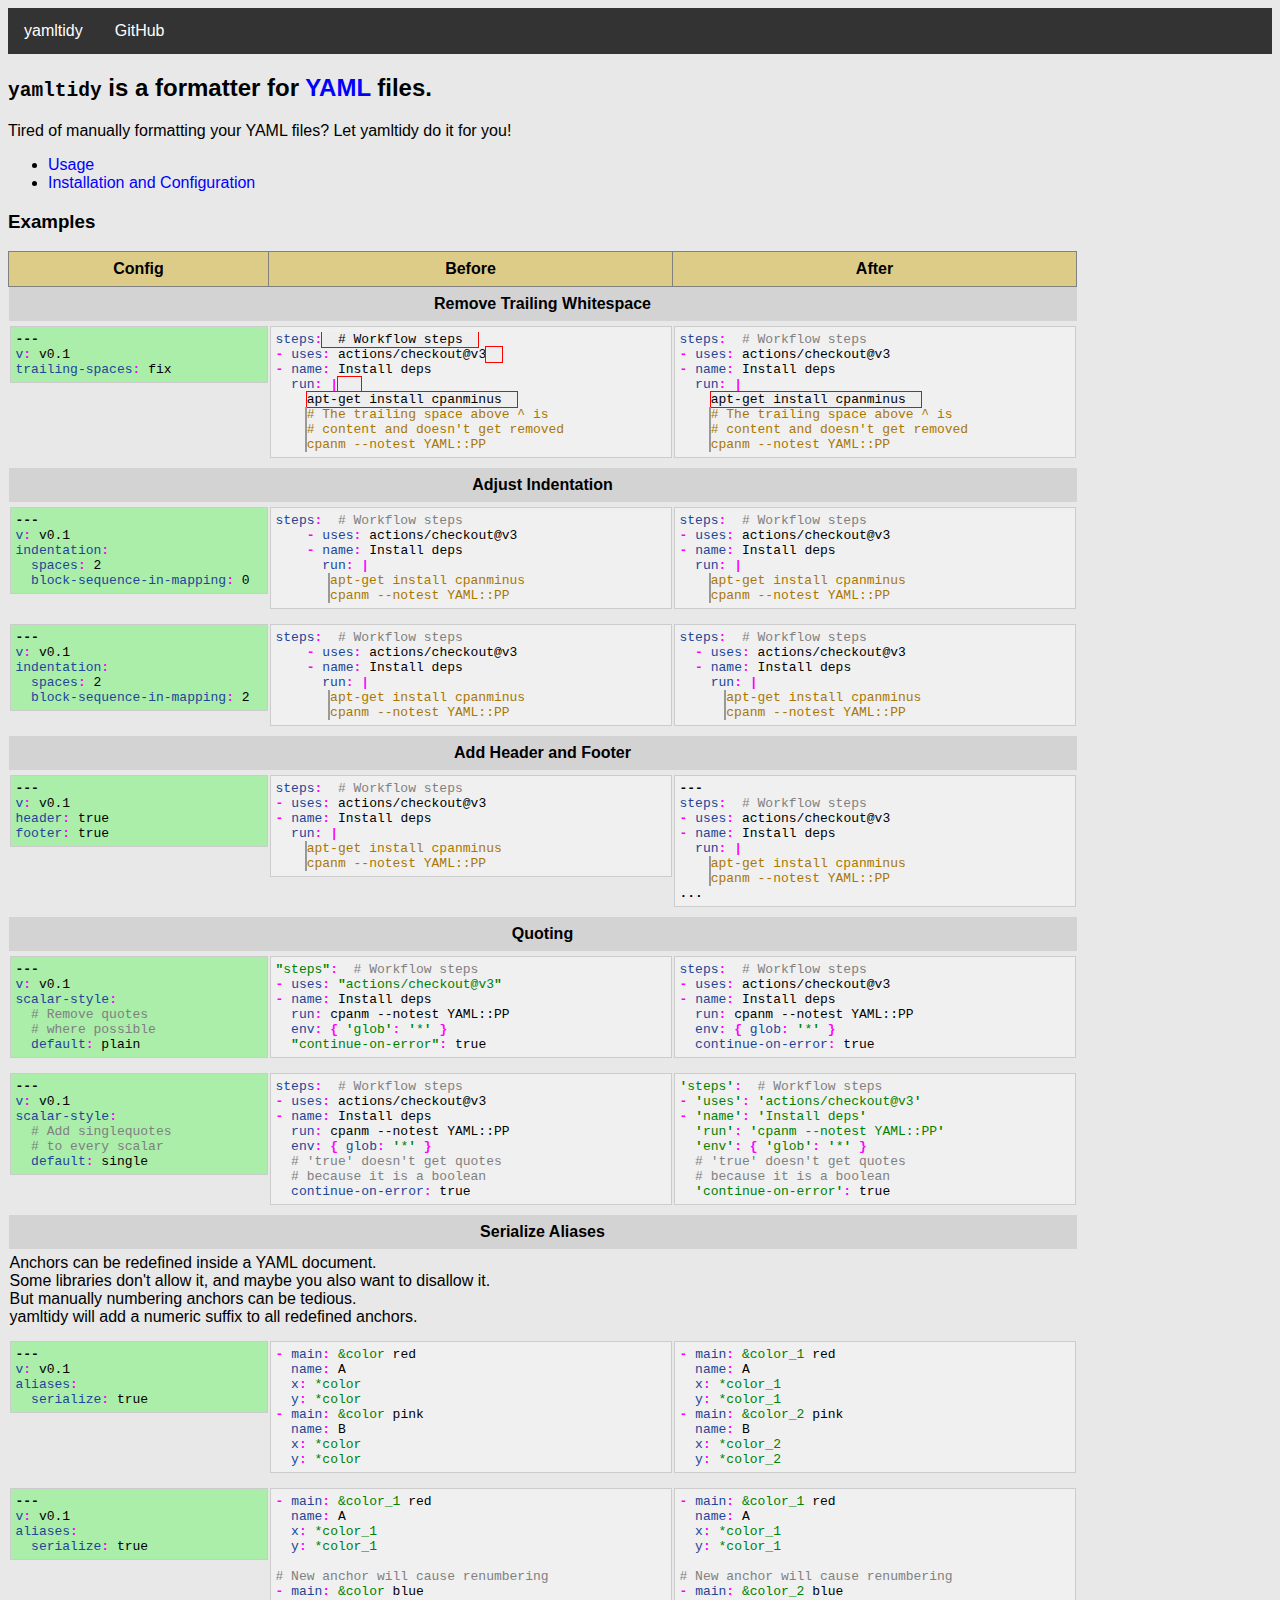
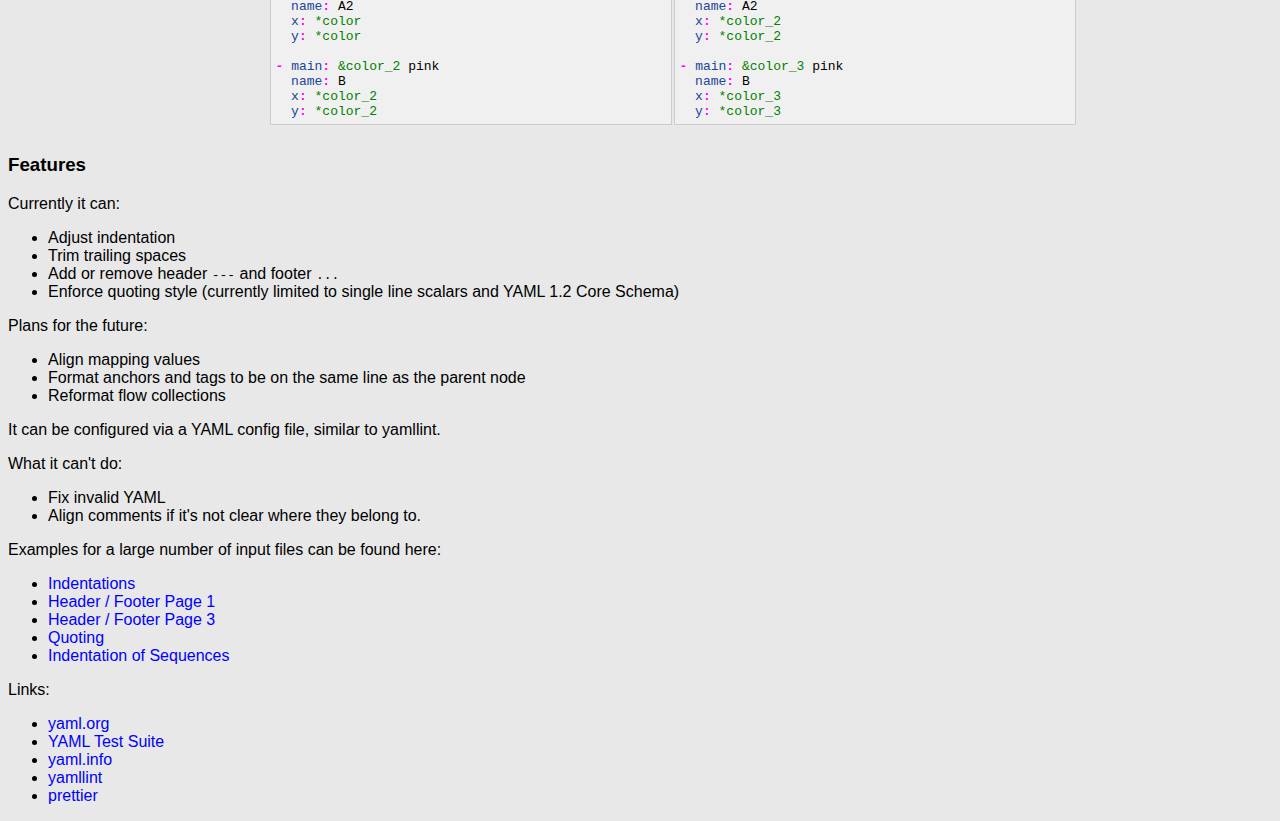
==== commit 1e5be7ec: "Generate HTML" ====
--- a/index.html
+++ b/index.html
@@ -14,6 +14,12 @@
 
 Tired of manually formatting your YAML files? Let yamltidy do it for you!
 
+<ul>
+<li><a href="https://github.com/perlpunk/yamltidy/blob/master/lib/yamltidy.pod">Usage</a></li>
+<li><a href="https://github.com/perlpunk/yamltidy#Usage">Installation and Configuration</a></li>
+</ul>
+
+
 <h3>Examples</h3>
 
 <table class="yaml-example">
@@ -268,9 +274,6 @@
 <li><a href="seqindent.html">Indentation of Sequences</a></li>
 </ul>
 
-Usage:
-<a href="https://github.com/perlpunk/yamltidy#Usage">yamltidy</a>
-
 <p>
 Links:
 <ul>
